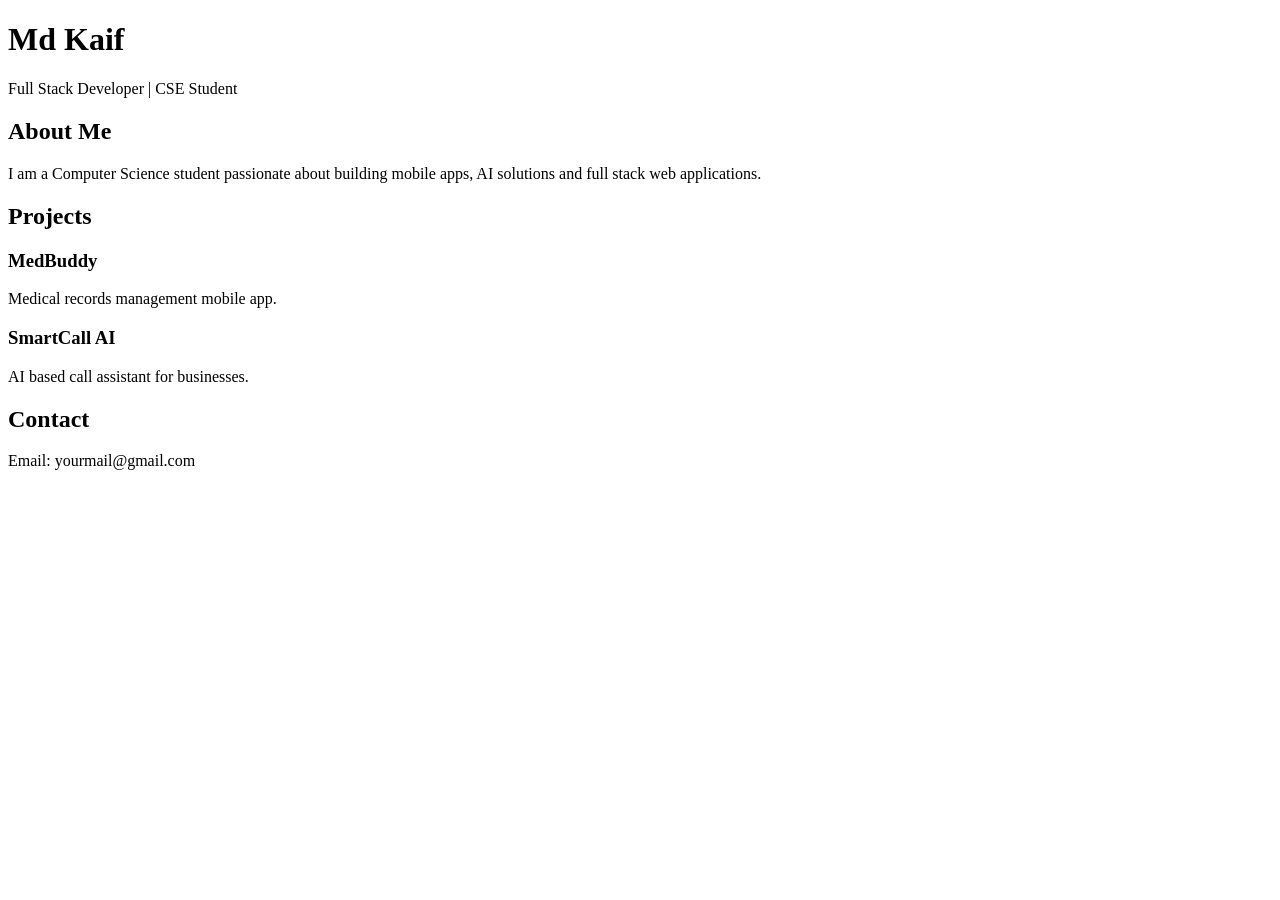
==== index.html @ a06339db "Add initial HTML structure for personal website" ====
<!DOCTYPE html>
<html lang="en">
<head>
  <meta charset="UTF-8">
  <meta name="viewport" content="width=device-width, initial-scale=1.0">
  <title>Kaif Codes</title>
  <link rel="stylesheet" href="style.css">
</head>

<body>

  <header>
    <h1>Md Kaif</h1>
    <p>Full Stack Developer | CSE Student</p>
  </header>

  <section id="about">
    <h2>About Me</h2>
    <p>
      I am a Computer Science student passionate about building mobile apps,
      AI solutions and full stack web applications.
    </p>
  </section>

  <section id="projects">
    <h2>Projects</h2>

    <div class="project">
      <h3>MedBuddy</h3>
      <p>Medical records management mobile app.</p>
    </div>

    <div class="project">
      <h3>SmartCall AI</h3>
      <p>AI based call assistant for businesses.</p>
    </div>

  </section>

  <section id="contact">
    <h2>Contact</h2>
    <p>Email: yourmail@gmail.com</p>
  </section>

  <script src="script.js"></script>
</body>
</html>
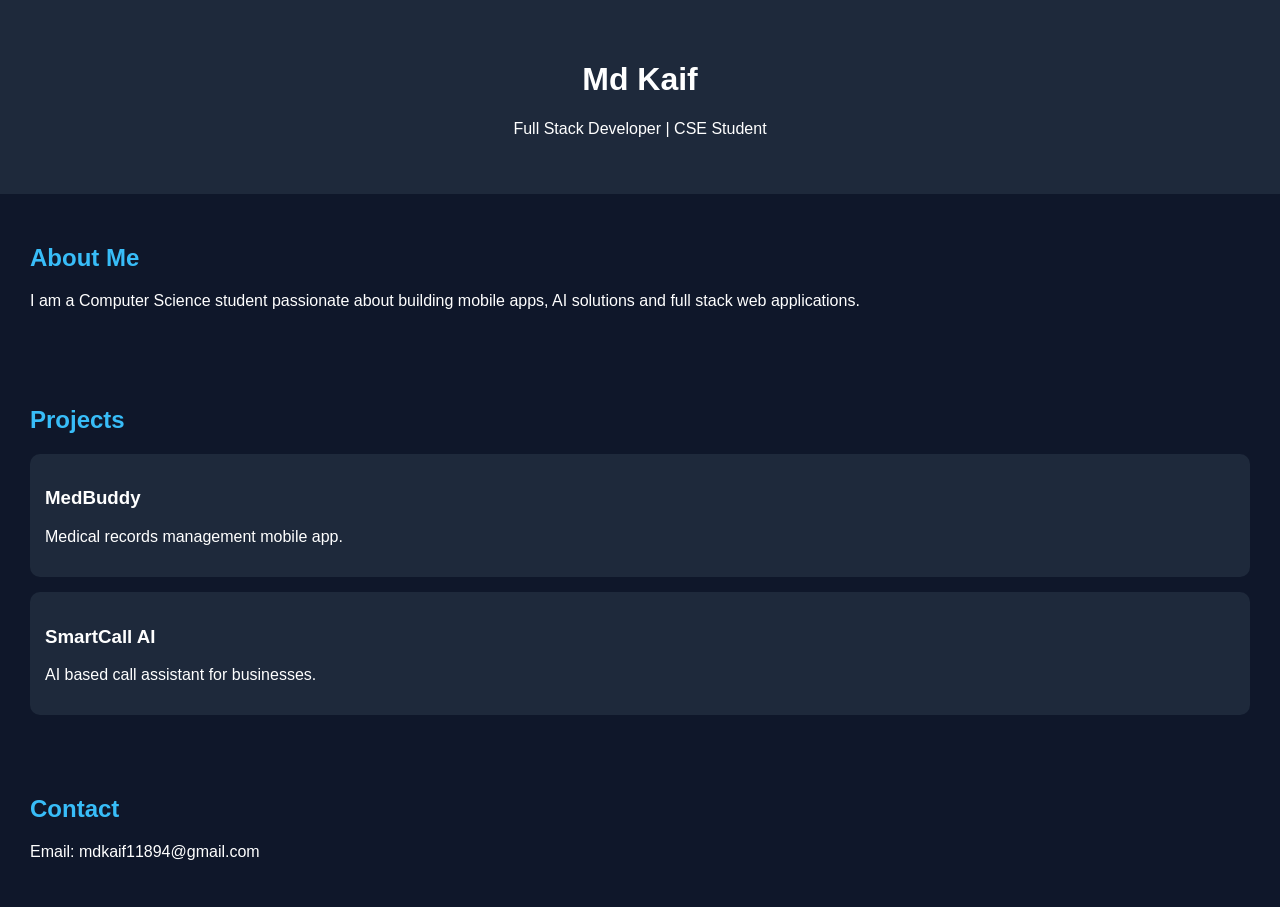
==== commit a3979096: "Update contact email address in index.html" ====
--- a/index.html
+++ b/index.html
@@ -39,7 +39,7 @@
 
   <section id="contact">
     <h2>Contact</h2>
-    <p>Email: yourmail@gmail.com</p>
+    <p>Email: mdkaif11894@gmail.com</p>
   </section>
 
   <script src="script.js"></script>
--- a/style.css
+++ b/style.css
@@ -0,0 +1,27 @@
+body {
+  margin: 0;
+  font-family: Arial, sans-serif;
+  background: #0f172a;
+  color: white;
+}
+
+header {
+  text-align: center;
+  padding: 40px;
+  background: #1e293b;
+}
+
+section {
+  padding: 30px;
+}
+
+h2 {
+  color: #38bdf8;
+}
+
+.project {
+  background: #1e293b;
+  padding: 15px;
+  margin-top: 15px;
+  border-radius: 10px;
+}
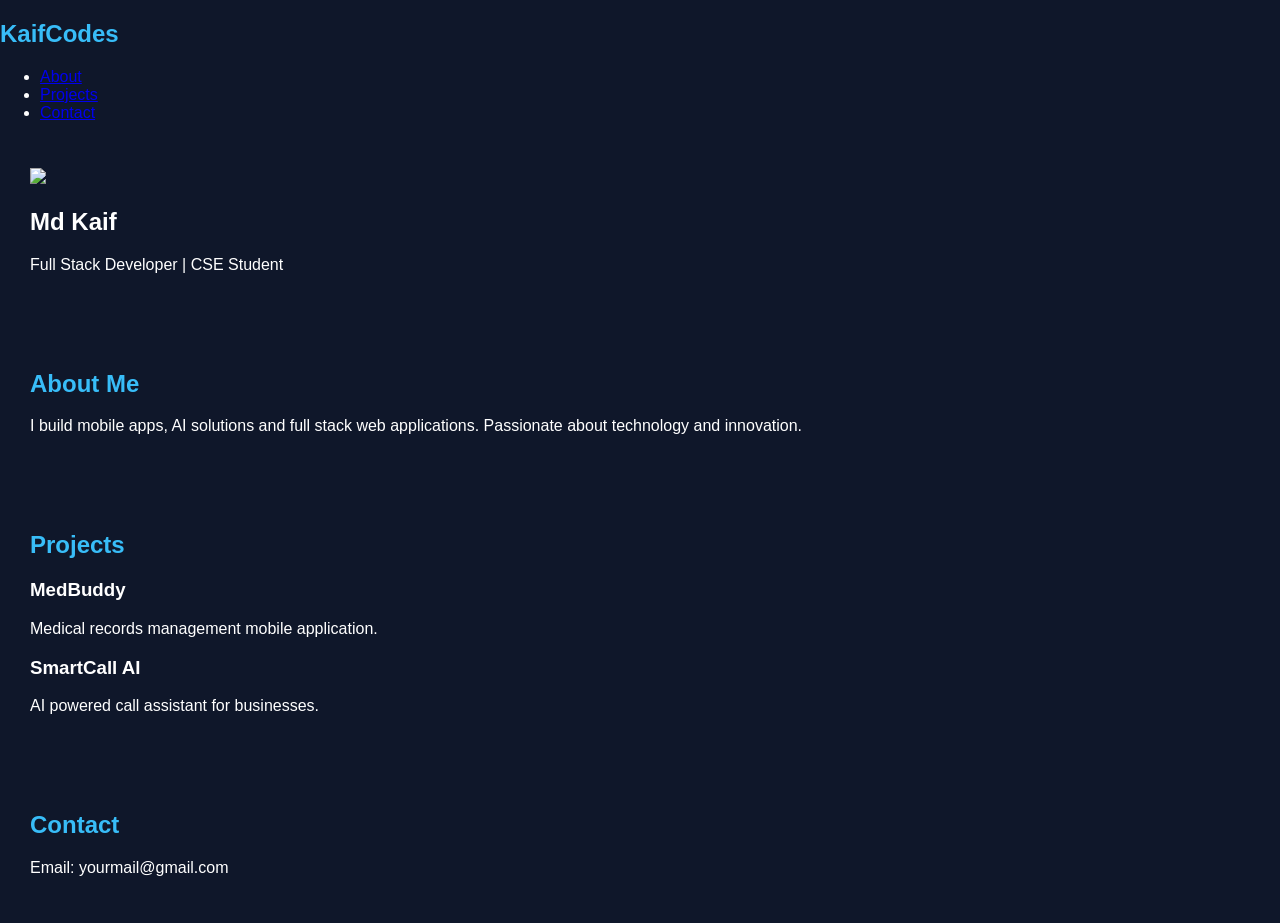
==== commit 9ab38218: "Refactor index.html for better structure and content Updated the structure of the index.html file to" ====
--- a/index.html
+++ b/index.html
@@ -1,47 +1,68 @@
 <!DOCTYPE html>
 <html lang="en">
 <head>
-  <meta charset="UTF-8">
-  <meta name="viewport" content="width=device-width, initial-scale=1.0">
-  <title>Kaif Codes</title>
-  <link rel="stylesheet" href="style.css">
+<meta charset="UTF-8">
+<meta name="viewport" content="width=device-width, initial-scale=1.0">
+<title>Kaif Codes</title>
+
+<link rel="stylesheet" href="style.css">
+
 </head>
 
 <body>
 
-  <header>
-    <h1>Md Kaif</h1>
-    <p>Full Stack Developer | CSE Student</p>
-  </header>
+<!-- Navbar -->
+<nav>
+  <h2>KaifCodes</h2>
+  <ul>
+    <li><a href="#about">About</a></li>
+    <li><a href="#projects">Projects</a></li>
+    <li><a href="#contact">Contact</a></li>
+  </ul>
+</nav>
 
-  <section id="about">
-    <h2>About Me</h2>
-    <p>
-      I am a Computer Science student passionate about building mobile apps,
-      AI solutions and full stack web applications.
-    </p>
-  </section>
+<!-- Hero Section -->
+<section class="hero">
+  <img src="profile.jpg" class="profile">
 
-  <section id="projects">
-    <h2>Projects</h2>
+  <h1 class="fade-in">Md Kaif</h1>
+  <p class="fade-in">Full Stack Developer | CSE Student</p>
 
-    <div class="project">
-      <h3>MedBuddy</h3>
-      <p>Medical records management mobile app.</p>
-    </div>
+</section>
 
-    <div class="project">
-      <h3>SmartCall AI</h3>
-      <p>AI based call assistant for businesses.</p>
-    </div>
+<!-- About -->
+<section id="about" class="reveal">
+  <h2>About Me</h2>
+  <p>
+    I build mobile apps, AI solutions and full stack web applications.
+    Passionate about technology and innovation.
+  </p>
+</section>
 
-  </section>
+<!-- Projects -->
+<section id="projects">
 
-  <section id="contact">
-    <h2>Contact</h2>
-    <p>Email: mdkaif11894@gmail.com</p>
-  </section>
+  <h2 class="reveal">Projects</h2>
 
-  <script src="script.js"></script>
+  <div class="project-card reveal">
+    <h3>MedBuddy</h3>
+    <p>Medical records management mobile application.</p>
+  </div>
+
+  <div class="project-card reveal">
+    <h3>SmartCall AI</h3>
+    <p>AI powered call assistant for businesses.</p>
+  </div>
+
+</section>
+
+<!-- Contact -->
+<section id="contact" class="reveal">
+  <h2>Contact</h2>
+  <p>Email: yourmail@gmail.com</p>
+</section>
+
+<script src="script.js"></script>
+
 </body>
 </html>
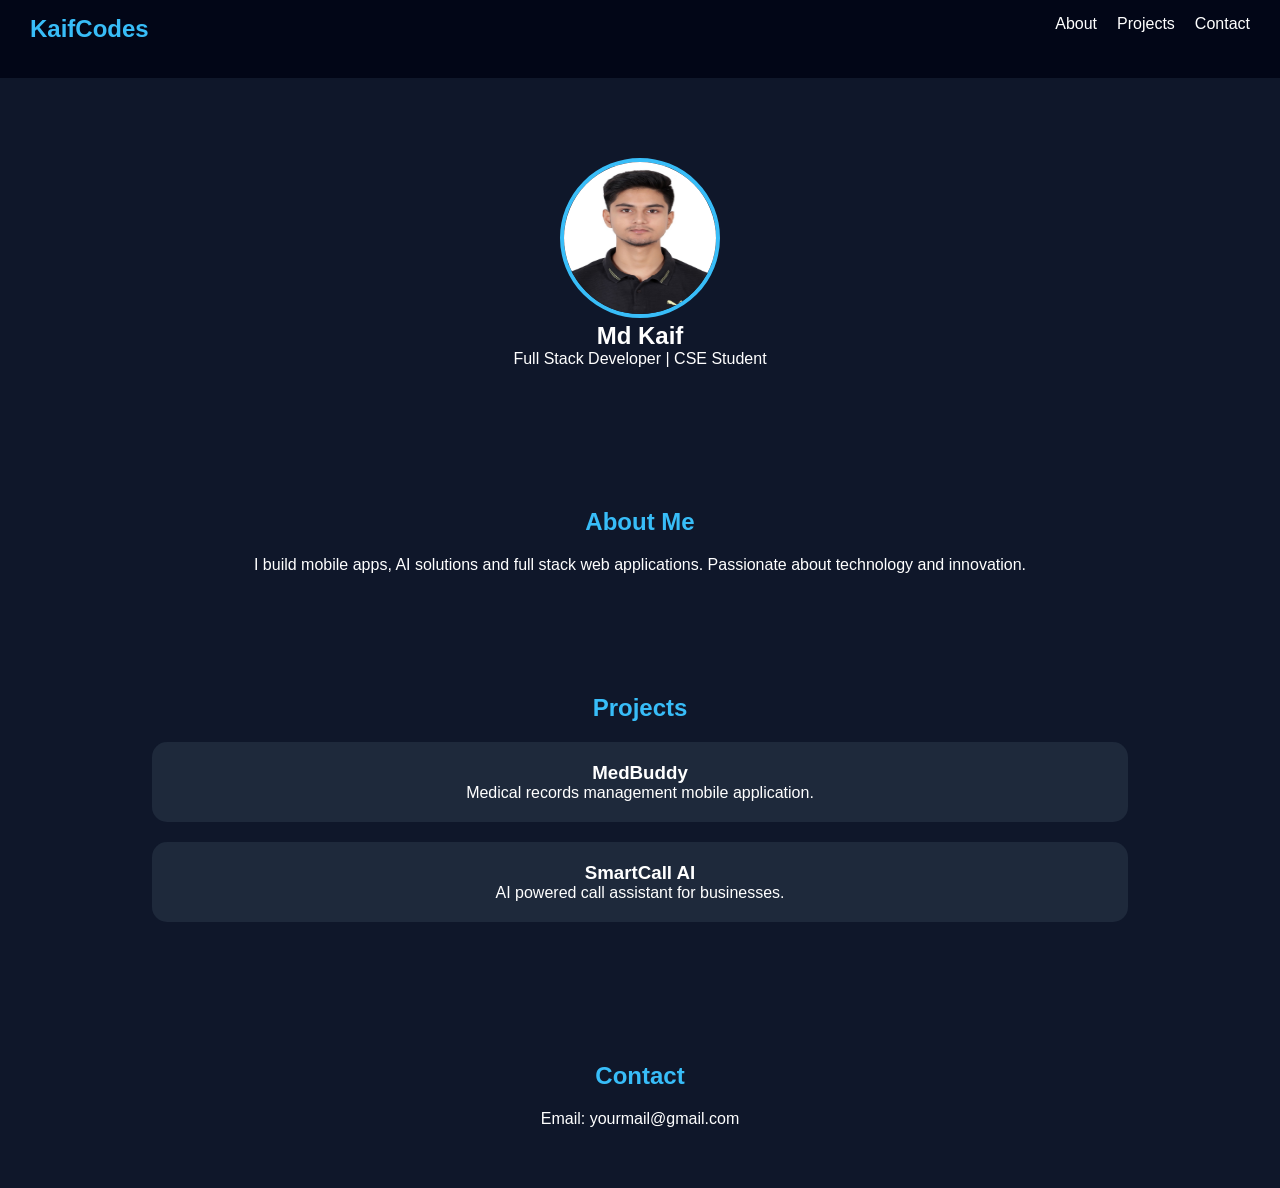
==== commit 0bdfa0a2: "Update profile image in hero section" ====
--- a/index.html
+++ b/index.html
@@ -23,7 +23,7 @@
 
 <!-- Hero Section -->
 <section class="hero">
-  <img src="profile.jpg" class="profile">
+  <img src="IMG-20240926-WA0038.jpg" class="profile">
 
   <h1 class="fade-in">Md Kaif</h1>
   <p class="fade-in">Full Stack Developer | CSE Student</p>
--- a/style.css
+++ b/style.css
@@ -1,27 +1,111 @@
+* {
+  margin: 0;
+  padding: 0;
+  box-sizing: border-box;
+  font-family: Arial;
+}
+
 body {
-  margin: 0;
-  font-family: Arial, sans-serif;
   background: #0f172a;
   color: white;
+  scroll-behavior: smooth;
 }
 
-header {
-  text-align: center;
-  padding: 40px;
-  background: #1e293b;
+/* Navbar */
+
+nav {
+  display: flex;
+  justify-content: space-between;
+  padding: 15px 30px;
+  background: #020617;
+  position: sticky;
+  top: 0;
 }
 
+nav ul {
+  display: flex;
+  list-style: none;
+  gap: 20px;
+}
+
+nav a {
+  color: white;
+  text-decoration: none;
+  transition: 0.3s;
+}
+
+nav a:hover {
+  color: #38bdf8;
+}
+
+/* Hero */
+
+.hero {
+  text-align: center;
+  padding: 80px 20px;
+}
+
+.profile {
+  width: 160px;
+  height: 160px;
+  border-radius: 50%;
+  border: 4px solid #38bdf8;
+  animation: float 4s ease-in-out infinite;
+}
+
+@keyframes float {
+  0%,100% { transform: translateY(0); }
+  50% { transform: translateY(-15px); }
+}
+
+/* Sections */
+
 section {
-  padding: 30px;
+  padding: 60px 30px;
+  text-align: center;
 }
 
 h2 {
+  margin-bottom: 20px;
   color: #38bdf8;
 }
 
-.project {
+/* Project Cards */
+
+.project-card {
   background: #1e293b;
-  padding: 15px;
-  margin-top: 15px;
-  border-radius: 10px;
+  margin: 20px auto;
+  padding: 20px;
+  border-radius: 15px;
+  width: 80%;
+  transition: 0.4s;
 }
+
+.project-card:hover {
+  transform: scale(1.05);
+  box-shadow: 0 0 20px #38bdf8;
+}
+
+/* Fade animation */
+
+.fade-in {
+  animation: fade 2s ease forwards;
+}
+
+@keyframes fade {
+  from { opacity: 0; transform: translateY(20px); }
+  to { opacity: 1; transform: translateY(0); }
+}
+
+/* Scroll reveal */
+
+.reveal {
+  opacity: 0;
+  transform: translateY(60px);
+  transition: 1s;
+}
+
+.reveal.active {
+  opacity: 1;
+  transform: translateY(0);
+}
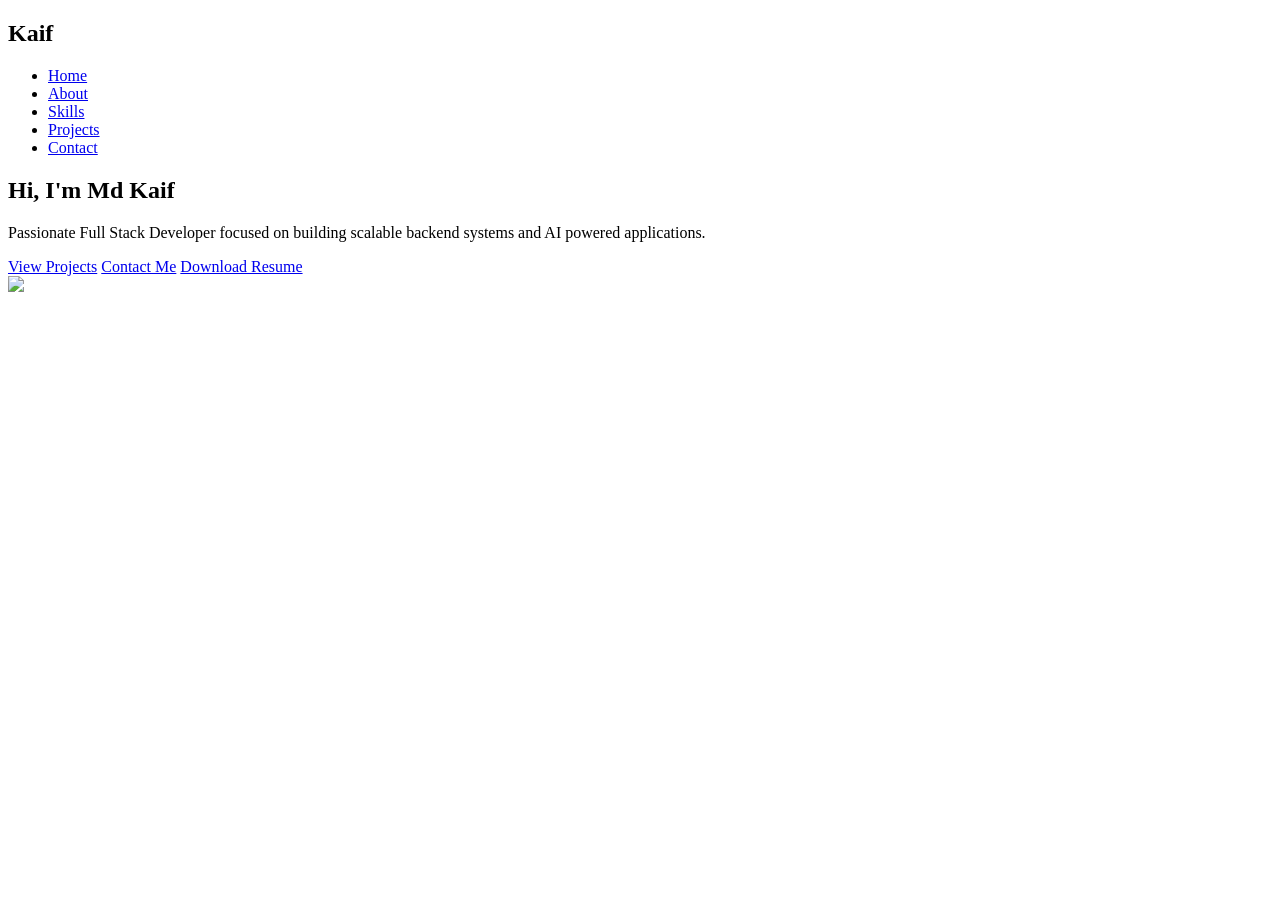
==== commit 6dad6bac: "Revamp index.html with new structure and styles Updated the title and added new stylesheets, section" ====
--- a/index.html
+++ b/index.html
@@ -3,66 +3,66 @@
 <head>
 <meta charset="UTF-8">
 <meta name="viewport" content="width=device-width, initial-scale=1.0">
-<title>Kaif Codes</title>
+<title>Md Kaif | Portfolio</title>
 
-<link rel="stylesheet" href="style.css">
+<link rel="stylesheet" href="css/style.css">
+<link rel="stylesheet" href="css/animations.css">
+<link rel="stylesheet" href="css/responsive.css">
 
 </head>
 
 <body>
 
+<!-- Custom Cursor -->
+<div class="cursor"></div>
+
 <!-- Navbar -->
-<nav>
-  <h2>KaifCodes</h2>
-  <ul>
-    <li><a href="#about">About</a></li>
-    <li><a href="#projects">Projects</a></li>
-    <li><a href="#contact">Contact</a></li>
-  </ul>
+<nav class="navbar">
+    <h2 class="logo">Kaif</h2>
+
+    <ul>
+        <li><a href="index.html">Home</a></li>
+        <li><a href="pages/about.html">About</a></li>
+        <li><a href="pages/skills.html">Skills</a></li>
+        <li><a href="pages/projects.html">Projects</a></li>
+        <li><a href="pages/contact.html">Contact</a></li>
+    </ul>
 </nav>
 
 <!-- Hero Section -->
 <section class="hero">
-  <img src="IMG-20240926-WA0038.jpg" class="profile">
 
-  <h1 class="fade-in">Md Kaif</h1>
-  <p class="fade-in">Full Stack Developer | CSE Student</p>
+    <div class="hero-text">
+
+        <h1>Hi, I'm <span class="neon">Md Kaif</span></h1>
+
+        <h2 class="typing"></h2>
+
+        <p>
+            Passionate Full Stack Developer focused on building scalable
+            backend systems and AI powered applications.
+        </p>
+
+        <div class="cta">
+            <a href="pages/projects.html" class="btn">View Projects</a>
+            <a href="pages/contact.html" class="btn outline">Contact Me</a>
+            <a href="assets/resume.pdf" class="btn">Download Resume</a>
+        </div>
+
+    </div>
+
+    <div class="hero-img">
+        <img src="assets/images/dev-avatar.png">
+    </div>
 
 </section>
 
-<!-- About -->
-<section id="about" class="reveal">
-  <h2>About Me</h2>
-  <p>
-    I build mobile apps, AI solutions and full stack web applications.
-    Passionate about technology and innovation.
-  </p>
-</section>
+<!-- Animated Background -->
+<canvas id="particles"></canvas>
 
-<!-- Projects -->
-<section id="projects">
-
-  <h2 class="reveal">Projects</h2>
-
-  <div class="project-card reveal">
-    <h3>MedBuddy</h3>
-    <p>Medical records management mobile application.</p>
-  </div>
-
-  <div class="project-card reveal">
-    <h3>SmartCall AI</h3>
-    <p>AI powered call assistant for businesses.</p>
-  </div>
-
-</section>
-
-<!-- Contact -->
-<section id="contact" class="reveal">
-  <h2>Contact</h2>
-  <p>Email: yourmail@gmail.com</p>
-</section>
-
-<script src="script.js"></script>
+<script src="js/main.js"></script>
+<script src="js/typing.js"></script>
+<script src="js/cursor.js"></script>
 
 </body>
 </html>
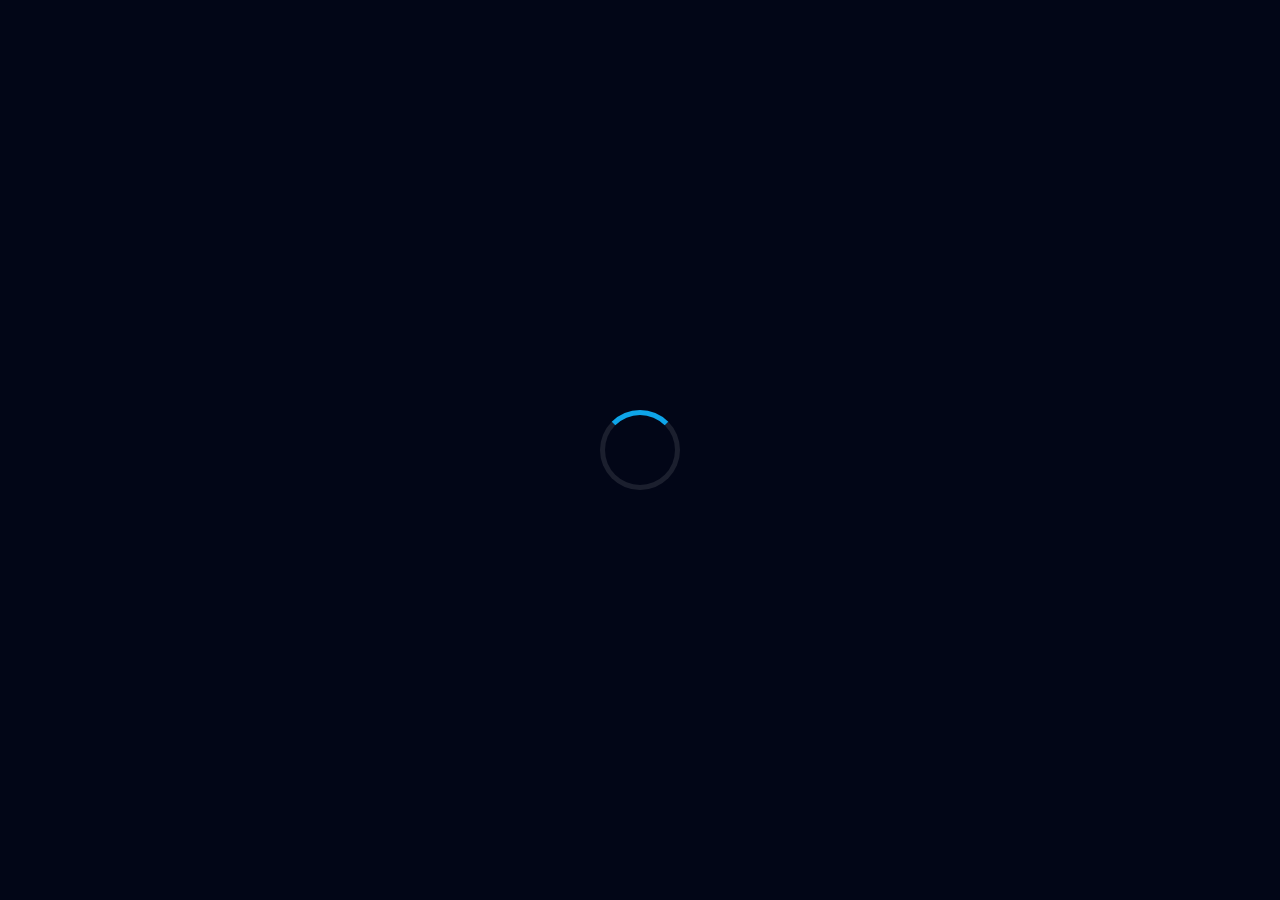
==== commit dfaf0edc: "Build complete modern portfolio website with all features - Created proper folder structure (css/, j" ====
--- a/index.html
+++ b/index.html
@@ -1,68 +1,88 @@
 <!DOCTYPE html>
 <html lang="en">
 <head>
-<meta charset="UTF-8">
-<meta name="viewport" content="width=device-width, initial-scale=1.0">
-<title>Md Kaif | Portfolio</title>
+    <meta charset="UTF-8">
+    <meta name="viewport" content="width=device-width, initial-scale=1.0">
+    <meta name="description" content="Md Kaif - Full Stack Developer specializing in Backend Development, AI Applications, and Mobile App Development">
+    <meta name="keywords" content="Full Stack Developer, Backend Developer, Java, Node.js, React Native, AI, Mobile App Development">
+    <meta name="author" content="Md Kaif">
+    
+    <!-- Open Graph Meta Tags -->
+    <meta property="og:title" content="Md Kaif | Full Stack Developer">
+    <meta property="og:description" content="Passionate Full Stack Developer focused on building scalable backend systems and AI powered applications">
+    <meta property="og:type" content="website">
+    
+    <title>Md Kaif | Full Stack Developer Portfolio</title>
+    
+    <!-- Favicon -->
+    <link rel="icon" type="image/x-icon" href="assets/icons/favicon.ico">
+    
+    <!-- Stylesheets -->
+    <link rel="stylesheet" href="css/style.css">
+    <link rel="stylesheet" href="css/animations.css">
+    <link rel="stylesheet" href="css/responsive.css">
+</head>
+<body>
+    <!-- Loading Screen -->
+    <div class="loading-screen">
+        <div class="loader"></div>
+    </div>
 
-<link rel="stylesheet" href="css/style.css">
-<link rel="stylesheet" href="css/animations.css">
-<link rel="stylesheet" href="css/responsive.css">
+    <!-- Scroll Progress Indicator -->
+    <div class="scroll-progress"></div>
 
-</head>
+    <!-- Custom Cursor -->
+    <div class="cursor"></div>
 
-<body>
+    <!-- Navbar -->
+    <nav class="navbar">
+        <h2 class="logo">Kaif</h2>
+        
+        <ul class="nav-menu">
+            <li><a href="index.html" class="active">Home</a></li>
+            <li><a href="pages/about.html">About</a></li>
+            <li><a href="pages/skills.html">Skills</a></li>
+            <li><a href="pages/projects.html">Projects</a></li>
+            <li><a href="pages/achievements.html">Achievements</a></li>
+            <li><a href="pages/contact.html">Contact</a></li>
+        </ul>
+        
+        <div class="menu-toggle">
+            <span></span>
+            <span></span>
+            <span></span>
+        </div>
+    </nav>
 
-<!-- Custom Cursor -->
-<div class="cursor"></div>
-
-<!-- Navbar -->
-<nav class="navbar">
-    <h2 class="logo">Kaif</h2>
-
-    <ul>
-        <li><a href="index.html">Home</a></li>
-        <li><a href="pages/about.html">About</a></li>
-        <li><a href="pages/skills.html">Skills</a></li>
-        <li><a href="pages/projects.html">Projects</a></li>
-        <li><a href="pages/contact.html">Contact</a></li>
-    </ul>
-</nav>
-
-<!-- Hero Section -->
-<section class="hero">
-
-    <div class="hero-text">
-
-        <h1>Hi, I'm <span class="neon">Md Kaif</span></h1>
-
-        <h2 class="typing"></h2>
-
-        <p>
-            Passionate Full Stack Developer focused on building scalable
-            backend systems and AI powered applications.
-        </p>
-
-        <div class="cta">
-            <a href="pages/projects.html" class="btn">View Projects</a>
-            <a href="pages/contact.html" class="btn outline">Contact Me</a>
-            <a href="assets/resume.pdf" class="btn">Download Resume</a>
+    <!-- Hero Section -->
+    <section class="hero">
+        <div class="hero-text fade-in">
+            <h1>Hi, I'm <span class="neon">Md Kaif</span></h1>
+            <h2 id="typing-text"></h2>
+            <p>
+                Passionate Full Stack Developer focused on building scalable
+                backend systems and AI-powered applications. Specializing in
+                Java, Node.js, React Native, and modern web technologies.
+            </p>
+            <div class="cta">
+                <a href="pages/projects.html" class="btn primary">View Projects</a>
+                <a href="pages/contact.html" class="btn outline">Contact Me</a>
+                <a href="#" class="btn outline" onclick="alert('Resume download will be available soon!'); return false;">Download Resume</a>
+            </div>
         </div>
 
-    </div>
+        <div class="hero-img">
+            <img src="assets/images/profile.jpg" alt="Md Kaif Profile Picture">
+        </div>
+    </section>
 
-    <div class="hero-img">
-        <img src="assets/images/dev-avatar.png">
-    </div>
+    <!-- Animated Background -->
+    <canvas id="particles"></canvas>
 
-</section>
-
-<!-- Animated Background -->
-<canvas id="particles"></canvas>
-
-<script src="js/main.js"></script>
-<script src="js/typing.js"></script>
-<script src="js/cursor.js"></script>
-
+    <!-- JavaScript Files -->
+    <script src="js/main.js"></script>
+    <script src="js/typing.js"></script>
+    <script src="js/cursor.js"></script>
+    <script src="js/particles.js"></script>
 </body>
 </html>
--- a/css/style.css
+++ b/css/style.css
@@ -0,0 +1,403 @@
+/* Global Styles */
+@import url('https://fonts.googleapis.com/css2?family=Poppins:wght@300;400;500;600;700;800&display=swap');
+
+* {
+  margin: 0;
+  padding: 0;
+  box-sizing: border-box;
+}
+
+:root {
+  --primary-color: #0ea5e9;
+  --secondary-color: #7c3aed;
+  --neon-blue: #00d4ff;
+  --neon-purple: #a855f7;
+  --dark-bg: #0f172a;
+  --darker-bg: #020617;
+  --card-bg: #1e293b;
+  --text-primary: #f1f5f9;
+  --text-secondary: #cbd5e1;
+  --gradient: linear-gradient(135deg, var(--primary-color), var(--secondary-color));
+}
+
+body {
+  font-family: 'Poppins', sans-serif;
+  background: var(--dark-bg);
+  color: var(--text-primary);
+  overflow-x: hidden;
+  scroll-behavior: smooth;
+  position: relative;
+}
+
+/* Custom Scrollbar */
+::-webkit-scrollbar {
+  width: 10px;
+}
+
+::-webkit-scrollbar-track {
+  background: var(--darker-bg);
+}
+
+::-webkit-scrollbar-thumb {
+  background: var(--primary-color);
+  border-radius: 5px;
+}
+
+::-webkit-scrollbar-thumb:hover {
+  background: var(--secondary-color);
+}
+
+/* Custom Cursor */
+.cursor {
+  width: 20px;
+  height: 20px;
+  border: 2px solid var(--neon-blue);
+  border-radius: 50%;
+  position: fixed;
+  pointer-events: none;
+  z-index: 9999;
+  transition: all 0.1s ease;
+  transform: translate(-50%, -50%);
+}
+
+.cursor::after {
+  content: '';
+  width: 8px;
+  height: 8px;
+  background: var(--neon-blue);
+  border-radius: 50%;
+  position: absolute;
+  top: 50%;
+  left: 50%;
+  transform: translate(-50%, -50%);
+}
+
+.cursor.expand {
+  width: 50px;
+  height: 50px;
+  background: rgba(0, 212, 255, 0.1);
+}
+
+/* Scroll Progress Indicator */
+.scroll-progress {
+  position: fixed;
+  top: 0;
+  left: 0;
+  width: 0%;
+  height: 4px;
+  background: var(--gradient);
+  z-index: 9998;
+  transition: width 0.2s ease;
+}
+
+/* Navbar */
+.navbar {
+  position: fixed;
+  top: 0;
+  left: 0;
+  width: 100%;
+  padding: 1.5rem 5%;
+  display: flex;
+  justify-content: space-between;
+  align-items: center;
+  background: rgba(2, 6, 23, 0.8);
+  backdrop-filter: blur(10px);
+  border-bottom: 1px solid rgba(255, 255, 255, 0.1);
+  z-index: 1000;
+  transition: all 0.3s ease;
+}
+
+.navbar.scrolled {
+  padding: 1rem 5%;
+  background: rgba(2, 6, 23, 0.95);
+  box-shadow: 0 5px 20px rgba(0, 0, 0, 0.3);
+}
+
+.logo {
+  font-size: 2rem;
+  font-weight: 700;
+  background: var(--gradient);
+  -webkit-background-clip: text;
+  -webkit-text-fill-color: transparent;
+  cursor: pointer;
+}
+
+.nav-menu {
+  display: flex;
+  list-style: none;
+  gap: 2rem;
+}
+
+.nav-menu li a {
+  color: var(--text-secondary);
+  text-decoration: none;
+  font-weight: 500;
+  transition: all 0.3s ease;
+  position: relative;
+  padding: 0.5rem 0;
+}
+
+.nav-menu li a::after {
+  content: '';
+  position: absolute;
+  bottom: 0;
+  left: 0;
+  width: 0;
+  height: 2px;
+  background: var(--gradient);
+  transition: width 0.3s ease;
+}
+
+.nav-menu li a:hover {
+  color: var(--neon-blue);
+}
+
+.nav-menu li a:hover::after {
+  width: 100%;
+}
+
+.nav-menu li a.active {
+  color: var(--primary-color);
+}
+
+.menu-toggle {
+  display: none;
+  flex-direction: column;
+  gap: 6px;
+  cursor: pointer;
+}
+
+.menu-toggle span {
+  width: 30px;
+  height: 3px;
+  background: var(--text-primary);
+  border-radius: 2px;
+  transition: all 0.3s ease;
+}
+
+/* Hero Section */
+.hero {
+  min-height: 100vh;
+  display: flex;
+  align-items: center;
+  justify-content: space-between;
+  padding: 8rem 5% 2rem;
+  gap: 4rem;
+  position: relative;
+}
+
+.hero-text {
+  flex: 1;
+  z-index: 2;
+}
+
+.hero-text h1 {
+  font-size: 3.5rem;
+  font-weight: 700;
+  margin-bottom: 1rem;
+  line-height: 1.2;
+}
+
+.hero-text h1 .neon {
+  background: var(--gradient);
+  -webkit-background-clip: text;
+  -webkit-text-fill-color: transparent;
+  position: relative;
+}
+
+.hero-text h2 {
+  font-size: 2.5rem;
+  font-weight: 600;
+  color: var(--primary-color);
+  margin-bottom: 1.5rem;
+  min-height: 3.5rem;
+}
+
+.hero-text h2 .typed-cursor {
+  color: var(--neon-blue);
+  animation: blink 0.7s infinite;
+}
+
+@keyframes blink {
+  0%, 100% { opacity: 1; }
+  50% { opacity: 0; }
+}
+
+.hero-text p {
+  font-size: 1.2rem;
+  color: var(--text-secondary);
+  margin-bottom: 2.5rem;
+  line-height: 1.8;
+  max-width: 600px;
+}
+
+.cta {
+  display: flex;
+  gap: 1.5rem;
+  flex-wrap: wrap;
+}
+
+.btn {
+  padding: 1rem 2.5rem;
+  font-size: 1rem;
+  font-weight: 600;
+  text-decoration: none;
+  border-radius: 50px;
+  transition: all 0.3s ease;
+  position: relative;
+  overflow: hidden;
+  border: 2px solid transparent;
+  cursor: pointer;
+}
+
+.btn.primary {
+  background: var(--gradient);
+  color: white;
+  box-shadow: 0 5px 20px rgba(14, 165, 233, 0.4);
+}
+
+.btn.primary:hover {
+  transform: translateY(-3px);
+  box-shadow: 0 8px 30px rgba(14, 165, 233, 0.6);
+}
+
+.btn.outline {
+  background: transparent;
+  border: 2px solid var(--primary-color);
+  color: var(--primary-color);
+}
+
+.btn.outline:hover {
+  background: var(--primary-color);
+  color: white;
+  box-shadow: 0 5px 20px rgba(14, 165, 233, 0.4);
+}
+
+.hero-img {
+  flex: 1;
+  display: flex;
+  justify-content: center;
+  align-items: center;
+  position: relative;
+}
+
+.hero-img img {
+  width: 100%;
+  max-width: 500px;
+  border-radius: 50%;
+  border: 5px solid var(--primary-color);
+  box-shadow: 0 0 50px rgba(14, 165, 233, 0.5);
+  animation: float 6s ease-in-out infinite;
+  object-fit: cover;
+}
+
+@keyframes float {
+  0%, 100% {
+    transform: translateY(0);
+  }
+  50% {
+    transform: translateY(-20px);
+  }
+}
+
+.hero-img::before {
+  content: '';
+  position: absolute;
+  width: 120%;
+  height: 120%;
+  background: var(--gradient);
+  border-radius: 50%;
+  filter: blur(80px);
+  opacity: 0.3;
+  z-index: -1;
+  animation: pulse 4s ease-in-out infinite;
+}
+
+@keyframes pulse {
+  0%, 100% {
+    transform: scale(1);
+    opacity: 0.3;
+  }
+  50% {
+    transform: scale(1.1);
+    opacity: 0.5;
+  }
+}
+
+/* Animated Background Canvas */
+#particles {
+  position: fixed;
+  top: 0;
+  left: 0;
+  width: 100%;
+  height: 100%;
+  z-index: 1;
+  pointer-events: none;
+}
+
+/* Section Styles */
+section {
+  padding: 5rem 5%;
+  position: relative;
+  z-index: 2;
+}
+
+.section-title {
+  text-align: center;
+  font-size: 3rem;
+  font-weight: 700;
+  margin-bottom: 3rem;
+  background: var(--gradient);
+  -webkit-background-clip: text;
+  -webkit-text-fill-color: transparent;
+}
+
+/* Glassmorphism Card */
+.glass-card {
+  background: rgba(30, 41, 59, 0.5);
+  backdrop-filter: blur(10px);
+  border: 1px solid rgba(255, 255, 255, 0.1);
+  border-radius: 20px;
+  padding: 2rem;
+  box-shadow: 0 8px 32px rgba(0, 0, 0, 0.3);
+  transition: all 0.3s ease;
+}
+
+.glass-card:hover {
+  transform: translateY(-10px);
+  border-color: rgba(14, 165, 233, 0.5);
+  box-shadow: 0 12px 40px rgba(14, 165, 233, 0.3);
+}
+
+/* Loading Animation */
+.loading-screen {
+  position: fixed;
+  top: 0;
+  left: 0;
+  width: 100%;
+  height: 100%;
+  background: var(--darker-bg);
+  display: flex;
+  justify-content: center;
+  align-items: center;
+  z-index: 10000;
+  transition: opacity 0.5s ease, visibility 0.5s ease;
+}
+
+.loading-screen.hidden {
+  opacity: 0;
+  visibility: hidden;
+}
+
+.loader {
+  width: 80px;
+  height: 80px;
+  border: 5px solid rgba(255, 255, 255, 0.1);
+  border-top-color: var(--primary-color);
+  border-radius: 50%;
+  animation: spin 1s linear infinite;
+}
+
+@keyframes spin {
+  to { transform: rotate(360deg); }
+}
--- a/css/animations.css
+++ b/css/animations.css
@@ -0,0 +1,368 @@
+/* Animation Classes */
+
+/* Fade In */
+.fade-in {
+  opacity: 0;
+  animation: fadeIn 1s ease forwards;
+}
+
+@keyframes fadeIn {
+  from {
+    opacity: 0;
+    transform: translateY(30px);
+  }
+  to {
+    opacity: 1;
+    transform: translateY(0);
+  }
+}
+
+/* Slide In From Left */
+.slide-left {
+  opacity: 0;
+  transform: translateX(-100px);
+  transition: all 0.8s ease;
+}
+
+.slide-left.active {
+  opacity: 1;
+  transform: translateX(0);
+}
+
+/* Slide In From Right */
+.slide-right {
+  opacity: 0;
+  transform: translateX(100px);
+  transition: all 0.8s ease;
+}
+
+.slide-right.active {
+  opacity: 1;
+  transform: translateX(0);
+}
+
+/* Zoom In */
+.zoom-in {
+  opacity: 0;
+  transform: scale(0.8);
+  transition: all 0.8s ease;
+}
+
+.zoom-in.active {
+  opacity: 1;
+  transform: scale(1);
+}
+
+/* Reveal Animation */
+.reveal {
+  opacity: 0;
+  transform: translateY(60px);
+  transition: all 0.8s ease;
+}
+
+.reveal.active {
+  opacity: 1;
+  transform: translateY(0);
+}
+
+/* Stagger Animation */
+.stagger {
+  opacity: 0;
+  transform: translateY(30px);
+}
+
+.stagger.active {
+  animation: staggerIn 0.6s ease forwards;
+}
+
+@keyframes staggerIn {
+  to {
+    opacity: 1;
+    transform: translateY(0);
+  }
+}
+
+/* Card Flip Animation */
+.flip-card {
+  perspective: 1000px;
+  cursor: pointer;
+}
+
+.flip-card-inner {
+  position: relative;
+  width: 100%;
+  height: 100%;
+  transition: transform 0.8s;
+  transform-style: preserve-3d;
+}
+
+.flip-card:hover .flip-card-inner {
+  transform: rotateY(180deg);
+}
+
+.flip-card-front,
+.flip-card-back {
+  position: absolute;
+  width: 100%;
+  height: 100%;
+  backface-visibility: hidden;
+  border-radius: 20px;
+}
+
+.flip-card-back {
+  transform: rotateY(180deg);
+}
+
+/* Glow Effect */
+.glow {
+  animation: glow 2s ease-in-out infinite;
+}
+
+@keyframes glow {
+  0%, 100% {
+    box-shadow: 0 0 20px rgba(14, 165, 233, 0.5);
+  }
+  50% {
+    box-shadow: 0 0 40px rgba(14, 165, 233, 0.8);
+  }
+}
+
+/* Neon Text Effect */
+.neon-text {
+  text-shadow: 
+    0 0 10px var(--neon-blue),
+    0 0 20px var(--neon-blue),
+    0 0 30px var(--neon-blue),
+    0 0 40px var(--primary-color);
+  animation: flicker 3s infinite;
+}
+
+@keyframes flicker {
+  0%, 19%, 21%, 23%, 25%, 54%, 56%, 100% {
+    text-shadow: 
+      0 0 10px var(--neon-blue),
+      0 0 20px var(--neon-blue),
+      0 0 30px var(--neon-blue),
+      0 0 40px var(--primary-color);
+  }
+  20%, 24%, 55% {
+    text-shadow: none;
+  }
+}
+
+/* Progress Bar Animation */
+.progress-bar {
+  width: 100%;
+  height: 10px;
+  background: rgba(255, 255, 255, 0.1);
+  border-radius: 50px;
+  overflow: hidden;
+  position: relative;
+}
+
+.progress-fill {
+  height: 100%;
+  background: var(--gradient);
+  border-radius: 50px;
+  width: 0;
+  transition: width 1.5s ease;
+  position: relative;
+  overflow: hidden;
+}
+
+.progress-fill::after {
+  content: '';
+  position: absolute;
+  top: 0;
+  left: 0;
+  width: 100%;
+  height: 100%;
+  background: linear-gradient(90deg, transparent, rgba(255, 255, 255, 0.3), transparent);
+  animation: shimmer 2s infinite;
+}
+
+@keyframes shimmer {
+  0% {
+    transform: translateX(-100%);
+  }
+  100% {
+    transform: translateX(100%);
+  }
+}
+
+/* Circular Progress */
+.circular-progress {
+  position: relative;
+  width: 150px;
+  height: 150px;
+}
+
+.circular-progress svg {
+  transform: rotate(-90deg);
+}
+
+.circular-progress circle {
+  fill: none;
+  stroke-width: 10;
+  stroke-linecap: round;
+}
+
+.circular-progress .bg-circle {
+  stroke: rgba(255, 255, 255, 0.1);
+}
+
+.circular-progress .progress-circle {
+  stroke: url(#gradient);
+  stroke-dasharray: 440;
+  stroke-dashoffset: 440;
+  transition: stroke-dashoffset 1.5s ease;
+}
+
+/* Counter Animation */
+.counter {
+  font-size: 3rem;
+  font-weight: 700;
+  color: var(--primary-color);
+}
+
+/* Floating Animation */
+.floating {
+  animation: floating 3s ease-in-out infinite;
+}
+
+@keyframes floating {
+  0%, 100% {
+    transform: translateY(0);
+  }
+  50% {
+    transform: translateY(-15px);
+  }
+}
+
+/* Gradient Background Animation */
+.gradient-bg {
+  background: linear-gradient(-45deg, #0f172a, #1e293b, #0ea5e9, #7c3aed);
+  background-size: 400% 400%;
+  animation: gradientShift 15s ease infinite;
+}
+
+@keyframes gradientShift {
+  0% {
+    background-position: 0% 50%;
+  }
+  50% {
+    background-position: 100% 50%;
+  }
+  100% {
+    background-position: 0% 50%;
+  }
+}
+
+/* Typewriter Effect */
+.typewriter {
+  overflow: hidden;
+  border-right: 3px solid var(--primary-color);
+  white-space: nowrap;
+  animation: 
+    typing 3.5s steps(40, end),
+    blink-caret 0.75s step-end infinite;
+}
+
+@keyframes typing {
+  from {
+    width: 0;
+  }
+  to {
+    width: 100%;
+  }
+}
+
+@keyframes blink-caret {
+  from, to {
+    border-color: transparent;
+  }
+  50% {
+    border-color: var(--primary-color);
+  }
+}
+
+/* Parallax Effect */
+.parallax {
+  transition: transform 0.5s ease-out;
+}
+
+/* Shake Animation */
+.shake {
+  animation: shake 0.5s;
+}
+
+@keyframes shake {
+  0%, 100% {
+    transform: translateX(0);
+  }
+  10%, 30%, 50%, 70%, 90% {
+    transform: translateX(-5px);
+  }
+  20%, 40%, 60%, 80% {
+    transform: translateX(5px);
+  }
+}
+
+/* Bounce Animation */
+.bounce {
+  animation: bounce 1s infinite;
+}
+
+@keyframes bounce {
+  0%, 20%, 50%, 80%, 100% {
+    transform: translateY(0);
+  }
+  40% {
+    transform: translateY(-20px);
+  }
+  60% {
+    transform: translateY(-10px);
+  }
+}
+
+/* Rotate Animation */
+.rotate {
+  animation: rotate 2s linear infinite;
+}
+
+@keyframes rotate {
+  from {
+    transform: rotate(0deg);
+  }
+  to {
+    transform: rotate(360deg);
+  }
+}
+
+/* Page Transition */
+.page-transition {
+  position: fixed;
+  top: 0;
+  left: 0;
+  width: 100%;
+  height: 100%;
+  background: var(--darker-bg);
+  z-index: 9999;
+  transform: translateX(-100%);
+}
+
+.page-transition.active {
+  animation: pageSlide 0.8s ease;
+}
+
+@keyframes pageSlide {
+  0% {
+    transform: translateX(-100%);
+  }
+  50% {
+    transform: translateX(0);
+  }
+  100% {
+    transform: translateX(100%);
+  }
+}
--- a/css/responsive.css
+++ b/css/responsive.css
@@ -0,0 +1,253 @@
+/* Responsive Design */
+
+/* Tablet */
+@media (max-width: 1024px) {
+  .hero {
+    padding: 7rem 3% 2rem;
+    gap: 3rem;
+  }
+
+  .hero-text h1 {
+    font-size: 3rem;
+  }
+
+  .hero-text h2 {
+    font-size: 2rem;
+  }
+
+  .hero-text p {
+    font-size: 1.1rem;
+  }
+
+  .hero-img img {
+    max-width: 400px;
+  }
+
+  .section-title {
+    font-size: 2.5rem;
+  }
+
+  section {
+    padding: 4rem 3%;
+  }
+}
+
+/* Mobile */
+@media (max-width: 768px) {
+  .navbar {
+    padding: 1rem 5%;
+  }
+
+  .logo {
+    font-size: 1.5rem;
+  }
+
+  .menu-toggle {
+    display: flex;
+  }
+
+  .nav-menu {
+    position: fixed;
+    top: 70px;
+    right: -100%;
+    width: 100%;
+    max-width: 300px;
+    height: calc(100vh - 70px);
+    background: rgba(2, 6, 23, 0.98);
+    backdrop-filter: blur(10px);
+    flex-direction: column;
+    padding: 2rem;
+    gap: 1.5rem;
+    border-left: 1px solid rgba(255, 255, 255, 0.1);
+    transition: right 0.3s ease;
+    box-shadow: -5px 0 20px rgba(0, 0, 0, 0.5);
+  }
+
+  .nav-menu.active {
+    right: 0;
+  }
+
+  .nav-menu li a {
+    font-size: 1.1rem;
+    padding: 0.5rem 0;
+    display: block;
+  }
+
+  .menu-toggle.active span:nth-child(1) {
+    transform: rotate(45deg) translate(8px, 8px);
+  }
+
+  .menu-toggle.active span:nth-child(2) {
+    opacity: 0;
+  }
+
+  .menu-toggle.active span:nth-child(3) {
+    transform: rotate(-45deg) translate(8px, -8px);
+  }
+
+  .hero {
+    flex-direction: column-reverse;
+    padding: 6rem 5% 2rem;
+    text-align: center;
+    gap: 2rem;
+  }
+
+  .hero-text {
+    align-items: center;
+  }
+
+  .hero-text h1 {
+    font-size: 2.2rem;
+  }
+
+  .hero-text h2 {
+    font-size: 1.5rem;
+    min-height: 2.5rem;
+  }
+
+  .hero-text p {
+    font-size: 1rem;
+    margin: 0 auto 2rem;
+  }
+
+  .cta {
+    justify-content: center;
+  }
+
+  .btn {
+    padding: 0.8rem 2rem;
+    font-size: 0.9rem;
+  }
+
+  .hero-img img {
+    max-width: 300px;
+  }
+
+  .section-title {
+    font-size: 2rem;
+  }
+
+  section {
+    padding: 3rem 5%;
+  }
+
+  .glass-card {
+    padding: 1.5rem;
+  }
+
+  /* Hide custom cursor on mobile */
+  .cursor {
+    display: none;
+  }
+}
+
+/* Small Mobile */
+@media (max-width: 480px) {
+  .hero-text h1 {
+    font-size: 1.8rem;
+  }
+
+  .hero-text h2 {
+    font-size: 1.2rem;
+    min-height: 2rem;
+  }
+
+  .hero-text p {
+    font-size: 0.9rem;
+  }
+
+  .cta {
+    flex-direction: column;
+    gap: 1rem;
+  }
+
+  .btn {
+    width: 100%;
+    text-align: center;
+  }
+
+  .hero-img img {
+    max-width: 250px;
+  }
+
+  .section-title {
+    font-size: 1.8rem;
+  }
+
+  section {
+    padding: 2.5rem 5%;
+  }
+
+  .nav-menu {
+    max-width: 100%;
+  }
+}
+
+/* Landscape Mobile */
+@media (max-width: 812px) and (orientation: landscape) {
+  .hero {
+    min-height: auto;
+    padding: 5rem 5% 2rem;
+  }
+
+  .hero-text h1 {
+    font-size: 2rem;
+  }
+
+  .hero-text h2 {
+    font-size: 1.5rem;
+  }
+
+  .hero-img img {
+    max-width: 250px;
+  }
+}
+
+/* Large Desktop */
+@media (min-width: 1440px) {
+  .hero {
+    padding: 8rem 10% 2rem;
+  }
+
+  section {
+    padding: 6rem 10%;
+  }
+
+  .hero-text h1 {
+    font-size: 4rem;
+  }
+
+  .hero-text h2 {
+    font-size: 3rem;
+  }
+
+  .hero-img img {
+    max-width: 600px;
+  }
+}
+
+/* Print Styles */
+@media print {
+  .navbar,
+  .cursor,
+  #particles,
+  .loading-screen {
+    display: none;
+  }
+
+  body {
+    background: white;
+    color: black;
+  }
+}
+
+/* Reduced Motion */
+@media (prefers-reduced-motion: reduce) {
+  *,
+  *::before,
+  *::after {
+    animation-duration: 0.01ms !important;
+    animation-iteration-count: 1 !important;
+    transition-duration: 0.01ms !important;
+  }
+}
